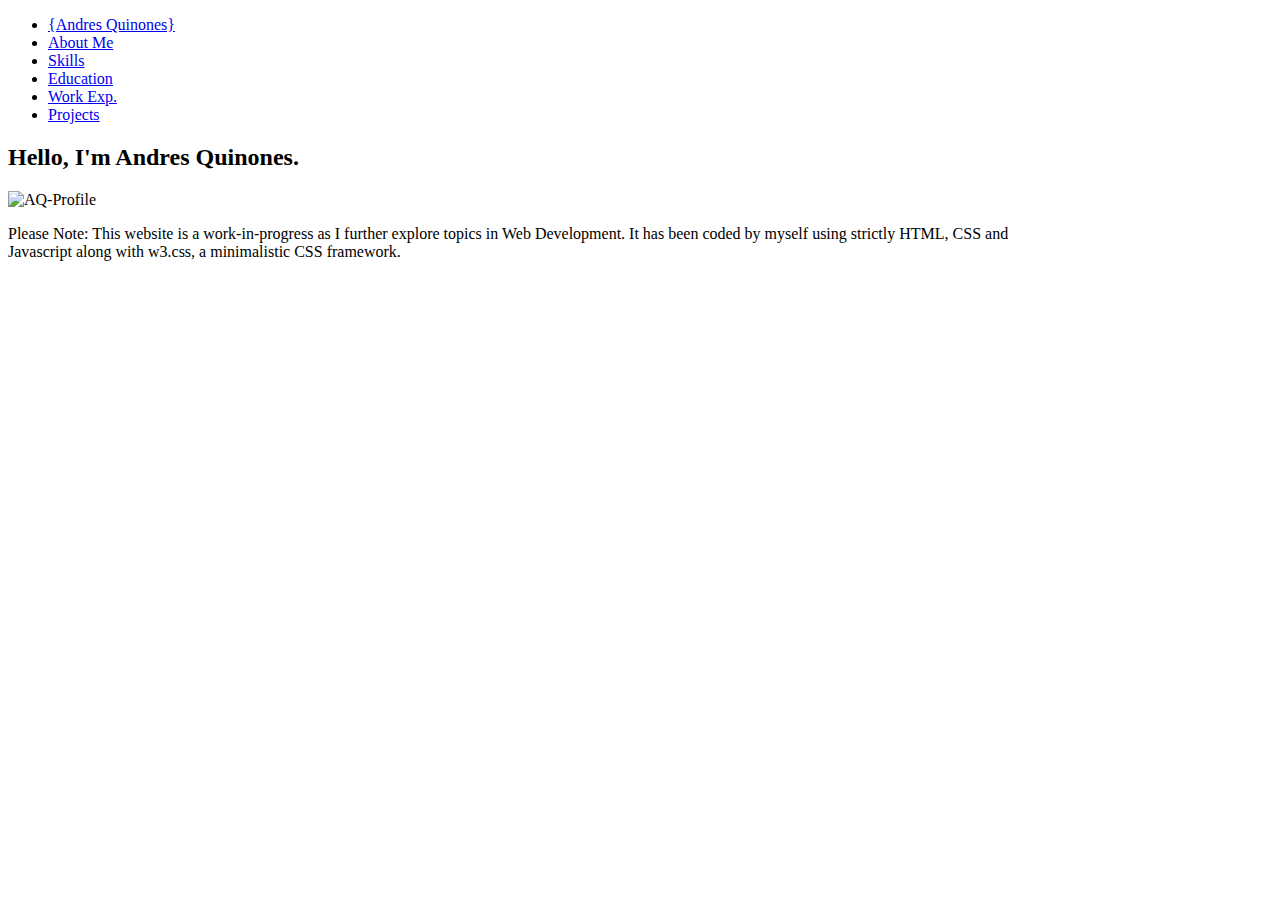
==== index.html @ 5a42b61e "Added note regarding development." ====
<!DOCTYPE html>
<html>

<link rel="stylesheet" href="http://www.w3schools.com/lib/w3.css">

<head>
	<title>Andres Quinones NYC</title>
</head>



<style>
	.tablink {
		background-color: white;
	}
</style>




<body>
<!-- Navbar -->
<ul class="w3-top w3-navbar w3-lightgray">
  <li><a href="javascript:void(0)" class="tablink w3-green w3-hover-green" onclick="openInfo(event, 'Home')">{Andres Quinones}</a></li>
  <li><a href="javascript:void(0)" class="tablink w3-hover-green" onclick="openInfo(event, 'About Me');">About Me</a></li>
  <li><a href="javascript:void(0)" class="tablink w3-hover-green" onclick="openInfo(event, 'Skills');">Skills</a></li>
  <li><a href="javascript:void(0)" class="tablink w3-hover-green" onclick="openInfo(event, 'Education');">Education</a></li>
  <li><a href="javascript:void(0)" class="tablink w3-hover-green" onclick="openInfo(event, 'Work Exp.');">Work Exp.</a></li>
  <li><a href="javascript:void(0)" class="tablink w3-hover-green" onclick="openInfo(event, 'Projects');">Projects</a></li>
</ul>

<!-- Content -->
<div class= "w3-layout-container w3-display-middle" style="width:80%">

<div id="Home" class="info">
  <h2> Hello, I'm Andres Quinones.</h2>
  <image src="http://gdurl.com/U7tZ" alt="AQ-Profile"
  style="width:50%;height:auto;">

  <p> Please Note: This website is a work-in-progress as I further explore topics in Web Development. It has been coded by myself using strictly HTML, CSS and Javascript along with w3.css, a minimalistic CSS framework. </p>



</div>

<div id="About Me" class="info" style="display:none">
  <h2>About Me</h2>
  <p>I will be graduating soon. I think technology is awesome and interesting.  I find using technology to solve problems to be incredibly satisfying. As a result of this, I consider myself to be a fast learner,  productive and a valuable contributor to projects I work on.
  <br><br>
	I subscribe to technology, politics (loosely), video games, movies and (attempt to) follow television on my free time.</p>
</div>

<div id="Skills" class="info" style="display:none">
  <ul class="w3-ul w3-layout-cell">
    <h2>Technical Skills</h2>
	<li>Proficient in C++</li>
	<li>Proficient in C</li>
	<li>Proficient in Lisp</li>
	<li>Fundamentals of HTML, CSS and Javascript</li>
	<li>Still improving in Python</li>
	<li>Still Improving in Ruby and Rails</li>
	<li>Still improving in Java</li>
	<li>Worked using GitHub</li>
	<li>Worked with Windows, macOS, and Linux (Ubuntu)</li>
  </ul>

  <ul class="w3-ul w3-layout-cell">
    <h2>Soft Skills</h2>
  	<li>Fast-Learner </li>
	<li>Passion for Problem Solving</li>
	<li>Finds thrill in Programming and Learning</li>
	<li>Comfortable with complex Math</li>
	<li>Eye for Design and Clean Code</li>
	<li>Excellent Communication Skills</li>
	<li>Friendly and Empathetic</li>
	<li>Enjoys helping others</li>
	<li>Great Team Coordination Skills</li>
  </ul>
</div>

<div id="Education" class="info" style="display:none " >
  <h2>Education</h2>
  
 <div class="w3-card w3-layout-cell" style="width:70%">
   <header class="w3-container w3-purple">
   	<h4>Hunter College</h4>
   </header>
   <div class="w3-container">
   <p>B.A. with Honors in Computer Science / Math Minor <br>
  	 3.7 GPA Overall. 3.7 Major GPA. <br>
	 Dean’s list recognition <br>
	 Entered September 2014 <br>
	 Graduating May 2017 <br>
	 <b> Some Important Classes</b> <br>
	•Data Structures, Algorithms, and OOP with C++. <br>
	•Database Management in SQL Plus. <br>
	•Computer Architecture I, II, III. <br>
	•Parallel Programming in C with Open MPI and Open MP. <br>
	 •Artificial Intelligence Programming in Lisp. <br>
 	•Assembly Programming foundation in MIPS. <br>
 	•Basic GPU computing with Open CL. <br>
	•First-Order Symbolic Logic and Proofs. <br> 
	•Graph Theory, Matrix Algebra, Statistics, Calculus I and Calculus II Fundamentals
   </p>
   </div>
 </div> 

   <div class="w3-card w3-layout-cell">
   <header class="w3-container w3-blue">
   <h4>New York Institute of Technology</h4>
   </header>
     <div class="w3-container" style="width:80%">
     <p>B.S. in Computer Science<br>
   	   Entered Fall 2013 <br>
   	   Transferred Out Summer 2014 <br>
   	   <b> What I learned: </b> <br>
        •Basics of Digital Audio <br>
        •Fundamentals of Object Oriented Programming with Basic Java.
     </p>
     </div>
   </div>
</div>

<div id="Work Exp." class="info" style="display:none">
  <h2>Work Experience</h2>
 <div class="w3-card w3-layout-cell" style="width:50%">
  <header class="w3-container w3-indigo">
  <h4>Temporary Customer Engineer (IT) at mindShift</h4>
  </header>
  <div class="w3-container">
  <p> <b>Date: </b> June 2016 to September 2016 <br>
  •Understand and Resolve computer hardware and software failures for clients <br>
  •Analyze and troubleshoot complex network infrastructure in education. <br>
  •Working knowledge in Active Directory
  </p>
  </div>
 </div>

 <div class="w3-card w3-layout-cell" style="width:auto">
  <header class="w3-container w3-red">
  <h4>Field Technician (IT) at Amvean</h4>
  </header>
  <div class="w3-container">
  <p> <b>Date: </b> August 2015 – November 2015 <br>
  •	Schedule and complete appointments with clients regarding Software and Hardware problems. <br>
  •	Troubleshoot networks for small businesses and residential customers. <br>
  •	Handle invoicing via Quickbooks. <br>
  </p>
  </div>
 </div>

 <h2>Volunteering</h2>
 <div class="w3-card w3-layout-cell" style="width:auto">
  <header class="w3-container w3-teal">
  <h4>Citizen Teacher at Citizen Schools</h4>
  </header>
  <div class="w3-container">
  <p> <b>Date: </b> January 2013 – May 2013 <br>
  • Teach programming fundamentals to 6th and 7th graders <br>
  • Video Game Design/Development in Scratch
  </p>
  </div>
 </div>  
</div>


<div id="Projects" class="info" style="display:none">
  <h2>Noteworthy Projects</h2>
  <div class="w3-accordion w3-light-grey">
  <button onclick="expandProjects('Proj1')" class="w3-btn-block w3-left-align w3-green">
    Mastermind (Board Game) player
  </button>
  <div id="Proj1" class="w3-accordion-content w3-container w3-hide">
    <p>•Worked in a small team (group of 4) to create a near optimal, time efficient (10 seconds per game), scalable mastermind player in Clozure Common LISP over the course of 2 months. <br>
	•Utilized a Development cycle similar to Agile Methodology where group self-assessed project needs and time while working on many small iterations towards the goal. <br>
	•Wrote unit tests against large code pool and ran them on Amazon Azure and Travis CI. <br>
	•Collaborated and managed multiple versions and iterations on GitHub. <br>
	•Improved performance over time by improving complexities of various functions </p>
  </div>
  <button onclick="expandProjects('Proj2')" class="w3-btn-block w3-left-align w3-green">
    RNA Reconstruction Problem
  </button>
  <div id="Proj2" class="w3-accordion-content w3-container w3-hide">
    <p>•Modeled a RNA sequence broken by enzymes as a graph using a custom Adjacency Matrix Class in C++ <br>
	•Found all possible reconstructions of these broken subsequences by finding all Euler Circuits.</p>
  </div>
    <button onclick="expandProjects('Proj3')" class="w3-btn-block w3-left-align w3-green">
    Simple OS Simulation
  </button>
  <div id="Proj3" class="w3-accordion-content w3-container w3-hide">
    <p>•Modeled core operating system including CPU with preemptive priority scheduling (without priority elevation), Worst-Fit Memory Allocation, CPU and Device Queues and simple PCBs. <br>
	•Kept code clean and organized across multiple files in C++. <br>
	•Created Easy command interface for manipulating system.</p>
  </div>
    <button onclick="expandProjects('Proj4')" class="w3-btn-block w3-left-align w3-green">
	Parallel Traffic Circle
  </button>
  <div id="Proj4" class="w3-accordion-content w3-container w3-hide">
    <p>•Modeled a traffic circle with 4 entrances utilizing a Monte Carlo Method. <br>
	•Modeled arrival time for cars as an Exponentially Distributed Random Variable <br>
	•Simulated exit destination for each car as a Uniform Random Variable</p>
  </div>
    <button onclick="expandProjects('Proj5')" class="w3-btn-block w3-left-align w3-green">
	Hospital Database
  </button>
  <div id="Proj5" class="w3-accordion-content w3-container w3-hide">
    <p>•Worked as a team to create ER Model and Diagram simulating a Hospital Structure <br>
	•Utilized relational algebra, calculus and normalization throughout the development process. <br>
	•Implemented physical model of database using Oracle SQL Plus with code to create, populate and drop tables in the schema</p>
  </div>

</div>

<script>
var last_expanded = ""
function expandProjects(id) {
    var x = document.getElementById(id);
    if (x.className.indexOf("w3-show") == -1) {
        x.className += " w3-show";
    } else { 
        x.className = x.className.replace(" w3-show", "");
    }
    var y = document.getElementById(last_expanded);
    if (last_expanded != "" && last_expanded != id){
    	if (y.className.indexOf("w3-hide") == -1) {
    		y.className += " w3-hide";
    	} else { 
    		y.className = y.className.replace(" w3-show", "");
    	}
    }
    last_expanded = id;
}
</script>


</div>

</div>

<script>


function openInfo(evt, infoName) {
    var i, x, tablinks;
    x = document.getElementsByClassName("info");
    for (i = 0; i < x.length; i++) {
        x[i].style.display = "none";
    }
    tablinks = document.getElementsByClassName("tablink");
    for (i = 0; i < x.length; i++) {
        tablinks[i].className = tablinks[i].className.replace(" w3-green", " w3-lightgray");
    }
    document.getElementById(infoName).style.display = "block";
    evt.currentTarget.className += " w3-green";
}
</script>

</body>
</html>
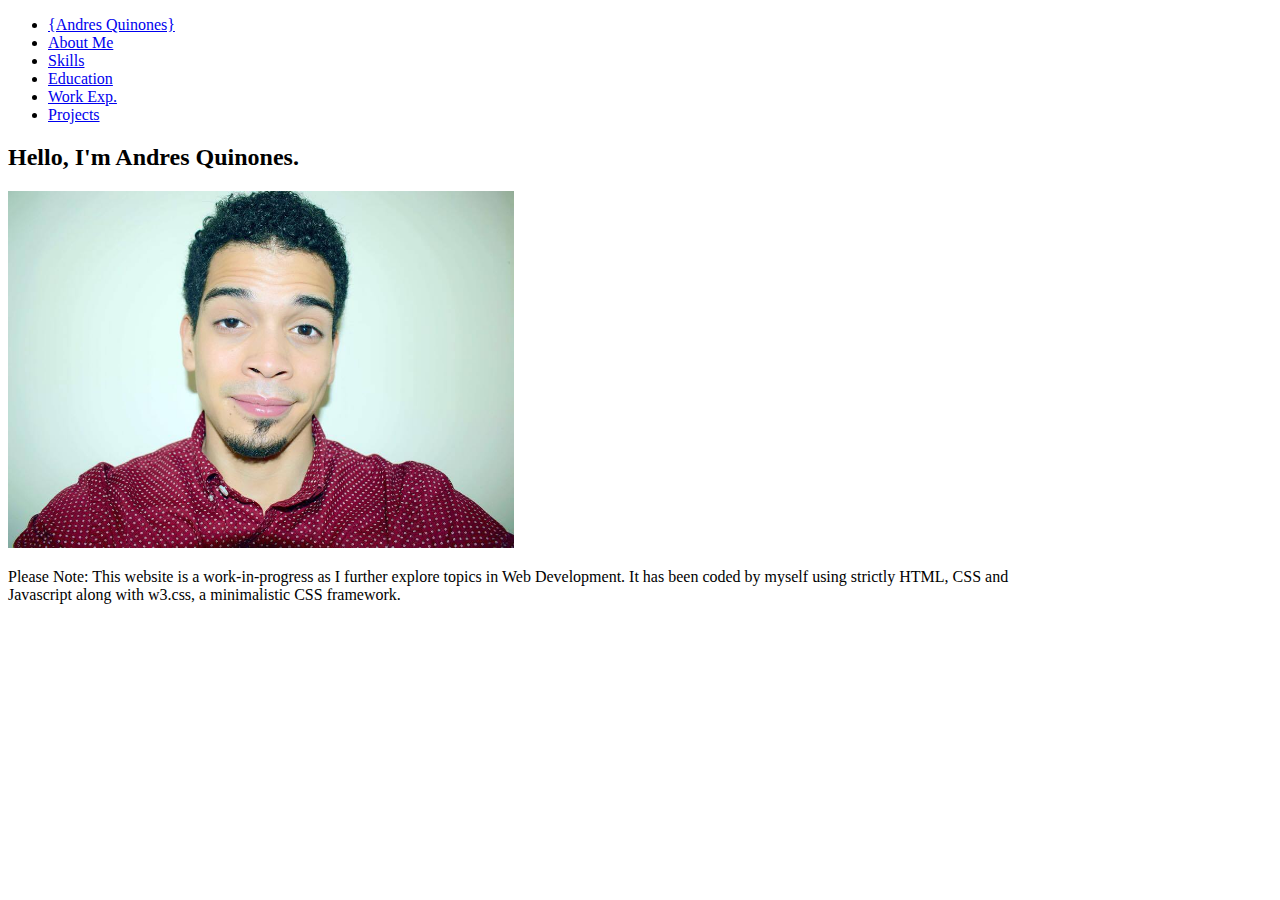
==== commit e3b1c7ea: "Added edited picture." ====
--- a/index.html
+++ b/index.html
@@ -34,7 +34,7 @@
 
 <div id="Home" class="info">
   <h2> Hello, I'm Andres Quinones.</h2>
-  <image src="http://gdurl.com/U7tZ" alt="AQ-Profile"
+  <image src="images/ProfilePic.jpg" alt="AQ-Profile"
   style="width:50%;height:auto;">
 
   <p> Please Note: This website is a work-in-progress as I further explore topics in Web Development. It has been coded by myself using strictly HTML, CSS and Javascript along with w3.css, a minimalistic CSS framework. </p>
@@ -45,9 +45,11 @@
 
 <div id="About Me" class="info" style="display:none">
   <h2>About Me</h2>
-  <p>I will be graduating soon. I think technology is awesome and interesting.  I find using technology to solve problems to be incredibly satisfying. As a result of this, I consider myself to be a fast learner,  productive and a valuable contributor to projects I work on.
+  <p>I will be graduating soon. I think technology is awesome and interesting.  I find using technology to solve problems to be incredibly satisfying. As a result of this, I consider myself to be a fast learner and productive. 
   <br><br>
-	I subscribe to technology, politics (loosely), video games, movies and (attempt to) follow television on my free time.</p>
+  I have a newfound interest in Artificial Intelligence, Data Science and Machine Learning. 
+  <br><br>
+  In the free time where I am not furthering my technical skills, subscribe to technology, politics (loosely), games, movies and (attempt to) follow television.
 </div>
 
 <div id="Skills" class="info" style="display:none">
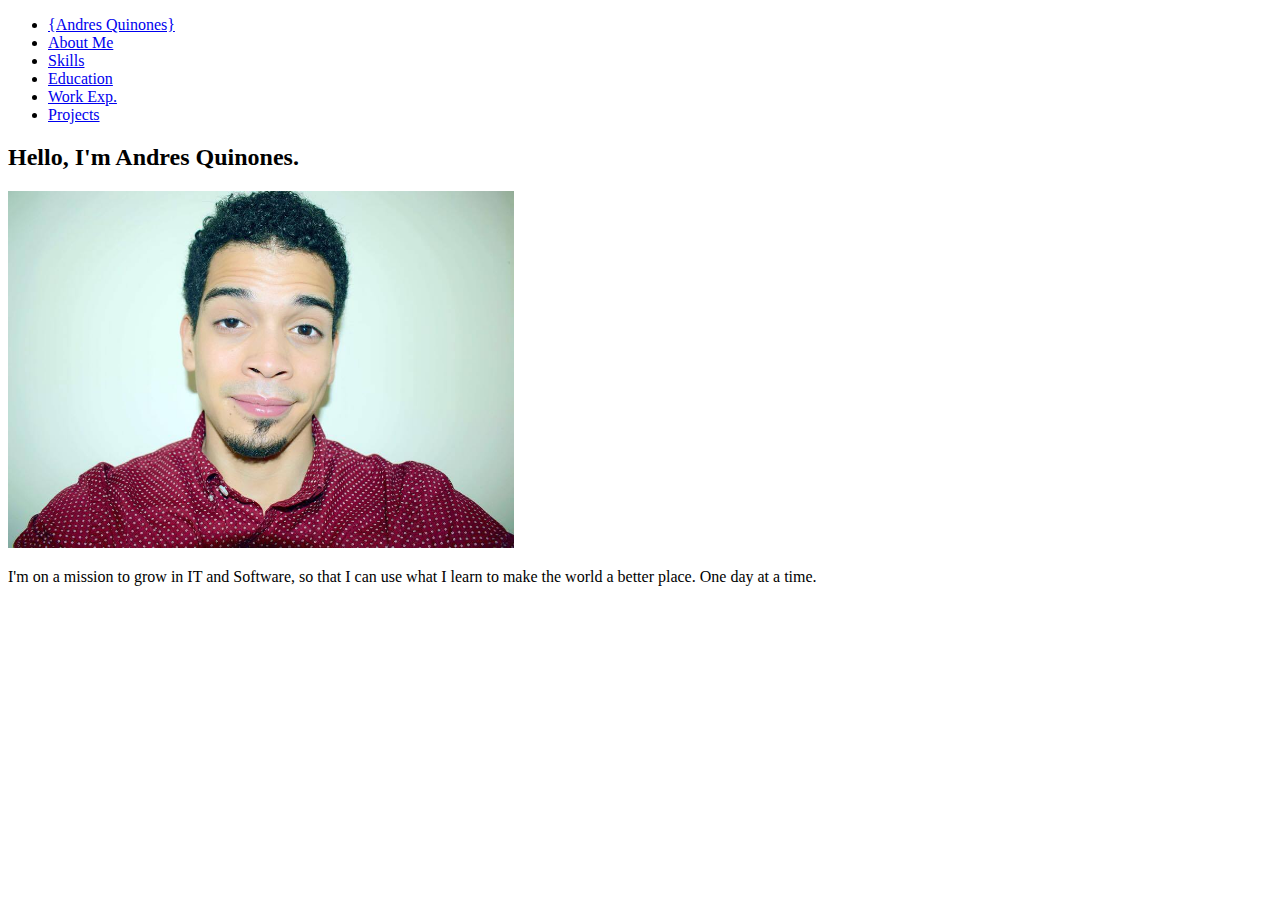
==== commit b1760928: "Updated content on site" ====
--- a/index.html
+++ b/index.html
@@ -37,7 +37,7 @@
   <image src="images/ProfilePic.jpg" alt="AQ-Profile"
   style="width:50%;height:auto;">
 
-  <p> Please Note: This website is a work-in-progress as I further explore topics in Web Development. It has been coded by myself using strictly HTML, CSS and Javascript along with w3.css, a minimalistic CSS framework. </p>
+  <p> I'm on a mission to grow in IT and Software, so that I can use what I learn to make the world a better place. One day at a time. </p>
 
 
 
@@ -45,11 +45,13 @@
 
 <div id="About Me" class="info" style="display:none">
   <h2>About Me</h2>
-  <p>I will be graduating soon. I think technology is awesome and interesting.  I find using technology to solve problems to be incredibly satisfying. As a result of this, I consider myself to be a fast learner and productive. 
+  <p>I graduated Magna Cum Laude with a BA in Computer Science and a minor in Math (see more in the education tab)!  I think technology is awesome and interesting and I find using technology to solve problems to be incredibly satisfying. I've always been fascinated in learning and I am always up for a challenge so that I can grow.
   <br><br>
-  I have a newfound interest in Artificial Intelligence, Data Science and Machine Learning. 
+  I have a newfound interest in Artificial Intelligence and Data Science.
   <br><br>
-  In the free time where I am not furthering my technical skills, subscribe to technology, politics (loosely), games, movies and (attempt to) follow television.
+  In my free time I like to hit the gym, watch a movie, play with my dog (he's a jack russel - fox terrior mix in case you were wondering :)) or play a videogame every now and then (I'm a fan of Nintendo and Sony).
+  <br><br>
+  I'm a down to earth and relatable guy. I have no problem discussing ideas, discussing different viewpoints, working from the bottom up, working from the top down, working as a team or working alone. 
 </div>
 
 <div id="Skills" class="info" style="display:none">
@@ -58,11 +60,12 @@
 	<li>Proficient in C++</li>
 	<li>Proficient in C</li>
 	<li>Proficient in Lisp</li>
+  <li>Experienced in Python</li>
+  <li>Experienced in Bash</li>
 	<li>Fundamentals of HTML, CSS and Javascript</li>
-	<li>Still improving in Python</li>
 	<li>Still Improving in Ruby and Rails</li>
 	<li>Still improving in Java</li>
-	<li>Worked using GitHub</li>
+	<li>Worked using GitHub and Atlassian tools</li>
 	<li>Worked with Windows, macOS, and Linux (Ubuntu)</li>
   </ul>
 
@@ -72,6 +75,7 @@
 	<li>Passion for Problem Solving</li>
 	<li>Finds thrill in Programming and Learning</li>
 	<li>Comfortable with complex Math</li>
+  <li>Comfortable with academic articles and documentation</li>
 	<li>Eye for Design and Clean Code</li>
 	<li>Excellent Communication Skills</li>
 	<li>Friendly and Empathetic</li>
@@ -83,22 +87,37 @@
 <div id="Education" class="info" style="display:none " >
   <h2>Education</h2>
   
+  <div class="w3-card w3-layout-cell">
+    <header class="w3-container w3-blue">
+      <h4>New York Institute of Technology</h4>
+    </header>
+    <div class="w3-container" style="width:80%">
+      <p>B.S. in Computer Science<br>
+       Entered Fall 2013 <br>
+       Transferred Out Summer 2014 <br>
+       <b> Some Classes </b> <br>
+        •Basics of Digital Audio <br>
+        •Fundamentals of Object Oriented Programming with Basic Java.
+     </p>
+     </div>
+   </div>
+
  <div class="w3-card w3-layout-cell" style="width:70%">
    <header class="w3-container w3-purple">
    	<h4>Hunter College</h4>
    </header>
    <div class="w3-container">
-   <p>B.A. with Honors in Computer Science / Math Minor <br>
+   <p>B.A. with Magna Cum Laude in Computer Science / Math Minor <br>
   	 3.7 GPA Overall. 3.7 Major GPA. <br>
-	 Dean’s list recognition <br>
 	 Entered September 2014 <br>
 	 Graduating May 2017 <br>
 	 <b> Some Important Classes</b> <br>
 	•Data Structures, Algorithms, and OOP with C++. <br>
 	•Database Management in SQL Plus. <br>
+  •Big Data using Hadoop, Pandas, and NoSQL in Python <br>
 	•Computer Architecture I, II, III. <br>
 	•Parallel Programming in C with Open MPI and Open MP. <br>
-	 •Artificial Intelligence Programming in Lisp. <br>
+	•Artificial Intelligence Programming in Lisp. <br>
  	•Assembly Programming foundation in MIPS. <br>
  	•Basic GPU computing with Open CL. <br>
 	•First-Order Symbolic Logic and Proofs. <br> 
@@ -107,30 +126,17 @@
    </div>
  </div> 
 
-   <div class="w3-card w3-layout-cell">
-   <header class="w3-container w3-blue">
-   <h4>New York Institute of Technology</h4>
-   </header>
-     <div class="w3-container" style="width:80%">
-     <p>B.S. in Computer Science<br>
-   	   Entered Fall 2013 <br>
-   	   Transferred Out Summer 2014 <br>
-   	   <b> What I learned: </b> <br>
-        •Basics of Digital Audio <br>
-        •Fundamentals of Object Oriented Programming with Basic Java.
-     </p>
-     </div>
-   </div>
 </div>
 
 <div id="Work Exp." class="info" style="display:none">
   <h2>Work Experience</h2>
- <div class="w3-card w3-layout-cell" style="width:50%">
+  <div class="w3-card w3-layout-cell" style="width:33%">
   <header class="w3-container w3-indigo">
   <h4>Temporary Customer Engineer (IT) at mindShift</h4>
   </header>
   <div class="w3-container">
-  <p> <b>Date: </b> June 2016 to September 2016 <br>
+  <p> <b>Date: </b> May 2018 to August 2018 <br>
+                    June 2016 to Sept 2016 <br> <br>
   •Understand and Resolve computer hardware and software failures for clients <br>
   •Analyze and troubleshoot complex network infrastructure in education. <br>
   •Working knowledge in Active Directory
@@ -138,15 +144,29 @@
   </div>
  </div>
 
- <div class="w3-card w3-layout-cell" style="width:auto">
+ <div class="w3-card w3-layout-cell" style="width:33%">
+  <header class="w3-container w3-orange">
+  <h4>Software Engineer at Spectracom</h4>
+  </header>
+  <div class="w3-container">
+  <p> <b>Date: </b> June 2017 to Nov 2017 <br> <br>
+  • Worked with Linux CLI, file permissions, CMake, time series databases, Qt, cakePHP, Bash and Python. <br>
+  • Utilized agile methodology following Test-Driven Design and using Atlassian tools (Jira, Wiki, Bitbucket) <br>
+  • Scripted the creation of software packages for Windows, DEB and RPM linux and automated using Jenkins <br>
+  • Tested viability of third party licensing solution <br>
+  </p>
+  </div>
+ </div>
+
+ <div class="w3-card w3-layout-cell" style="width:33">
   <header class="w3-container w3-red">
   <h4>Field Technician (IT) at Amvean</h4>
   </header>
   <div class="w3-container">
-  <p> <b>Date: </b> August 2015 – November 2015 <br>
-  •	Schedule and complete appointments with clients regarding Software and Hardware problems. <br>
-  •	Troubleshoot networks for small businesses and residential customers. <br>
-  •	Handle invoicing via Quickbooks. <br>
+  <p> <b>Date: </b> Aug 2015 to Nov 2015 <br> <br>
+  • Schedule and complete appointments with clients regarding Software and Hardware problems. <br>
+  • Troubleshoot networks for small businesses and residential customers. <br>
+  • Handle invoicing via Quickbooks. <br>
   </p>
   </div>
  </div>
@@ -157,7 +177,7 @@
   <h4>Citizen Teacher at Citizen Schools</h4>
   </header>
   <div class="w3-container">
-  <p> <b>Date: </b> January 2013 – May 2013 <br>
+  <p> <b>Date: </b> Jan 2013 to May 2013 <br>
   • Teach programming fundamentals to 6th and 7th graders <br>
   • Video Game Design/Development in Scratch
   </p>
@@ -178,6 +198,7 @@
 	•Wrote unit tests against large code pool and ran them on Amazon Azure and Travis CI. <br>
 	•Collaborated and managed multiple versions and iterations on GitHub. <br>
 	•Improved performance over time by improving complexities of various functions </p>
+  <a href=" https://github.com/capablemonkey/strangemind"> StrangeMind </a> <br>
   </div>
   <button onclick="expandProjects('Proj2')" class="w3-btn-block w3-left-align w3-green">
     RNA Reconstruction Problem
@@ -185,6 +206,7 @@
   <div id="Proj2" class="w3-accordion-content w3-container w3-hide">
     <p>•Modeled a RNA sequence broken by enzymes as a graph using a custom Adjacency Matrix Class in C++ <br>
 	•Found all possible reconstructions of these broken subsequences by finding all Euler Circuits.</p>
+        <a href=" https://github.com/AJ340/RNA-Refragmentation"> RNA-Refragmentation </a> <br>
   </div>
     <button onclick="expandProjects('Proj3')" class="w3-btn-block w3-left-align w3-green">
     Simple OS Simulation
@@ -193,6 +215,7 @@
     <p>•Modeled core operating system including CPU with preemptive priority scheduling (without priority elevation), Worst-Fit Memory Allocation, CPU and Device Queues and simple PCBs. <br>
 	•Kept code clean and organized across multiple files in C++. <br>
 	•Created Easy command interface for manipulating system.</p>
+      <a href=" https://github.com/AJ340/OS-Simulation/tree/master"> OS-Simulation </a> <br>
   </div>
     <button onclick="expandProjects('Proj4')" class="w3-btn-block w3-left-align w3-green">
 	Parallel Traffic Circle
@@ -201,6 +224,7 @@
     <p>•Modeled a traffic circle with 4 entrances utilizing a Monte Carlo Method. <br>
 	•Modeled arrival time for cars as an Exponentially Distributed Random Variable <br>
 	•Simulated exit destination for each car as a Uniform Random Variable</p>
+  <a href=" https://github.com/AJ340/Parallel-Programming-Coursework/tree/master/Traffic-Circle-Simulation"> Traffic-Circle-Simulation </a> <br>
   </div>
     <button onclick="expandProjects('Proj5')" class="w3-btn-block w3-left-align w3-green">
 	Hospital Database
@@ -209,6 +233,7 @@
     <p>•Worked as a team to create ER Model and Diagram simulating a Hospital Structure <br>
 	•Utilized relational algebra, calculus and normalization throughout the development process. <br>
 	•Implemented physical model of database using Oracle SQL Plus with code to create, populate and drop tables in the schema</p>
+    <a href=" https://github.com/AJ340/HHospital"> HHospital </a> <br>
   </div>
 
 </div>
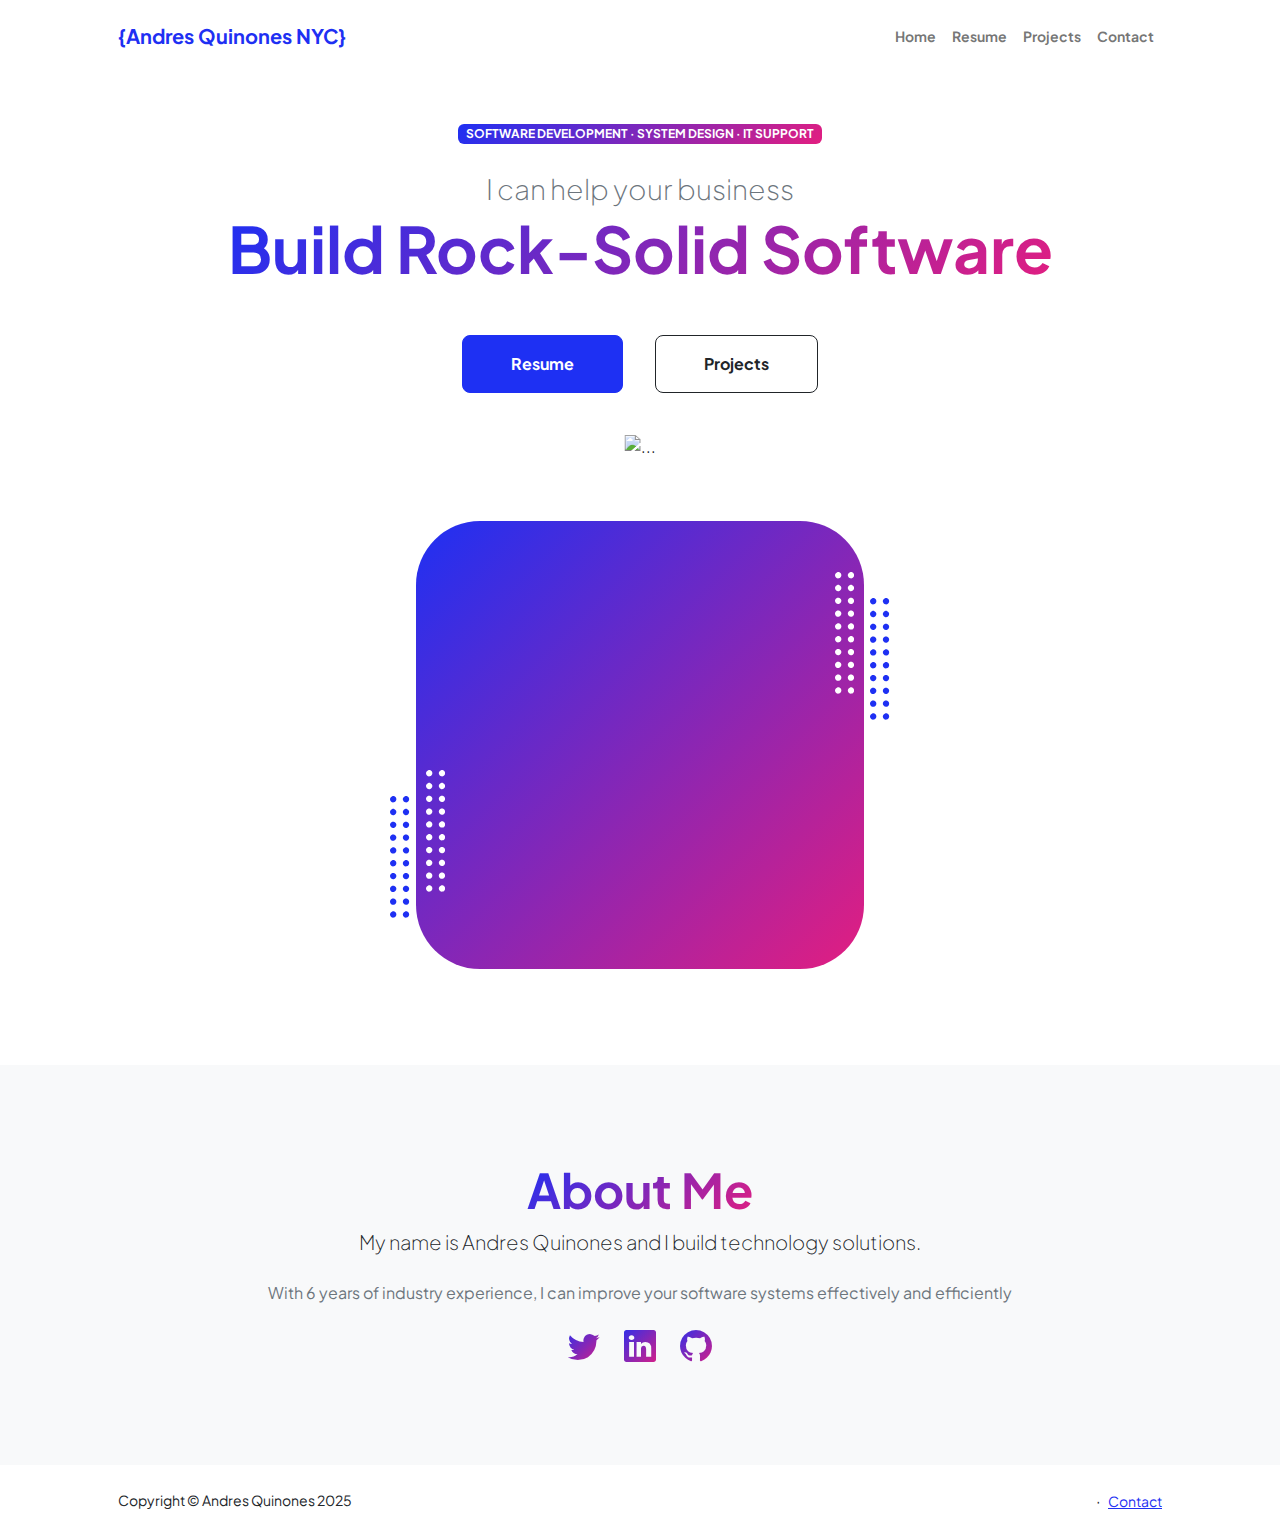
==== commit 7333f3a9: "Complete overhaul" ====
--- a/index.html
+++ b/index.html
@@ -1,286 +1,215 @@
 <!DOCTYPE html>
-<html>
-
-<link rel="stylesheet" href="http://www.w3schools.com/lib/w3.css">
-
-<head>
-	<title>Andres Quinones NYC</title>
-</head>
-
-
-
-<style>
-	.tablink {
-		background-color: white;
-	}
-</style>
-
-
-
-
-<body>
-<!-- Navbar -->
-<ul class="w3-top w3-navbar w3-lightgray">
-  <li><a href="javascript:void(0)" class="tablink w3-green w3-hover-green" onclick="openInfo(event, 'Home')">{Andres Quinones}</a></li>
-  <li><a href="javascript:void(0)" class="tablink w3-hover-green" onclick="openInfo(event, 'About Me');">About Me</a></li>
-  <li><a href="javascript:void(0)" class="tablink w3-hover-green" onclick="openInfo(event, 'Skills');">Skills</a></li>
-  <li><a href="javascript:void(0)" class="tablink w3-hover-green" onclick="openInfo(event, 'Education');">Education</a></li>
-  <li><a href="javascript:void(0)" class="tablink w3-hover-green" onclick="openInfo(event, 'Work Exp.');">Work Exp.</a></li>
-  <li><a href="javascript:void(0)" class="tablink w3-hover-green" onclick="openInfo(event, 'Projects');">Projects</a></li>
-</ul>
-
-<!-- Content -->
-<div class= "w3-layout-container w3-display-middle" style="width:80%">
-
-<div id="Home" class="info">
-  <h2> Hello, I'm Andres Quinones.</h2>
-  <image src="images/ProfilePic.jpg" alt="AQ-Profile"
-  style="width:50%;height:auto;">
-
-  <p> I'm on a mission to grow in IT and Software, so that I can use what I learn to make the world a better place. One day at a time. </p>
-
-
-
-</div>
-
-<div id="About Me" class="info" style="display:none">
-  <h2>About Me</h2>
-  <p>I graduated Magna Cum Laude with a BA in Computer Science and a minor in Math (see more in the education tab)!  I think technology is awesome and interesting and I find using technology to solve problems to be incredibly satisfying. I've always been fascinated in learning and I am always up for a challenge so that I can grow.
-  <br><br>
-  I have a newfound interest in Artificial Intelligence and Data Science.
-  <br><br>
-  In my free time I like to hit the gym, watch a movie, play with my dog (he's a jack russel - fox terrior mix in case you were wondering :)) or play a videogame every now and then (I'm a fan of Nintendo and Sony).
-  <br><br>
-  I'm a down to earth and relatable guy. I have no problem discussing ideas, discussing different viewpoints, working from the bottom up, working from the top down, working as a team or working alone. 
-</div>
-
-<div id="Skills" class="info" style="display:none">
-  <ul class="w3-ul w3-layout-cell">
-    <h2>Technical Skills</h2>
-	<li>Proficient in C++</li>
-	<li>Proficient in C</li>
-	<li>Proficient in Lisp</li>
-  <li>Experienced in Python</li>
-  <li>Experienced in Bash</li>
-	<li>Fundamentals of HTML, CSS and Javascript</li>
-	<li>Still Improving in Ruby and Rails</li>
-	<li>Still improving in Java</li>
-	<li>Worked using GitHub and Atlassian tools</li>
-	<li>Worked with Windows, macOS, and Linux (Ubuntu)</li>
-  </ul>
-
-  <ul class="w3-ul w3-layout-cell">
-    <h2>Soft Skills</h2>
-  	<li>Fast-Learner </li>
-	<li>Passion for Problem Solving</li>
-	<li>Finds thrill in Programming and Learning</li>
-	<li>Comfortable with complex Math</li>
-  <li>Comfortable with academic articles and documentation</li>
-	<li>Eye for Design and Clean Code</li>
-	<li>Excellent Communication Skills</li>
-	<li>Friendly and Empathetic</li>
-	<li>Enjoys helping others</li>
-	<li>Great Team Coordination Skills</li>
-  </ul>
-</div>
-
-<div id="Education" class="info" style="display:none " >
-  <h2>Education</h2>
-  
-  <div class="w3-card w3-layout-cell">
-    <header class="w3-container w3-blue">
-      <h4>New York Institute of Technology</h4>
-    </header>
-    <div class="w3-container" style="width:80%">
-      <p>B.S. in Computer Science<br>
-       Entered Fall 2013 <br>
-       Transferred Out Summer 2014 <br>
-       <b> Some Classes </b> <br>
-        •Basics of Digital Audio <br>
-        •Fundamentals of Object Oriented Programming with Basic Java.
-     </p>
-     </div>
-   </div>
-
- <div class="w3-card w3-layout-cell" style="width:70%">
-   <header class="w3-container w3-purple">
-   	<h4>Hunter College</h4>
-   </header>
-   <div class="w3-container">
-   <p>B.A. with Magna Cum Laude in Computer Science / Math Minor <br>
-  	 3.7 GPA Overall. 3.7 Major GPA. <br>
-	 Entered September 2014 <br>
-	 Graduating May 2017 <br>
-	 <b> Some Important Classes</b> <br>
-	•Data Structures, Algorithms, and OOP with C++. <br>
-	•Database Management in SQL Plus. <br>
-  •Big Data using Hadoop, Pandas, and NoSQL in Python <br>
-	•Computer Architecture I, II, III. <br>
-	•Parallel Programming in C with Open MPI and Open MP. <br>
-	•Artificial Intelligence Programming in Lisp. <br>
- 	•Assembly Programming foundation in MIPS. <br>
- 	•Basic GPU computing with Open CL. <br>
-	•First-Order Symbolic Logic and Proofs. <br> 
-	•Graph Theory, Matrix Algebra, Statistics, Calculus I and Calculus II Fundamentals
-   </p>
-   </div>
- </div> 
-
-</div>
-
-<div id="Work Exp." class="info" style="display:none">
-  <h2>Work Experience</h2>
-  <div class="w3-card w3-layout-cell" style="width:33%">
-  <header class="w3-container w3-indigo">
-  <h4>Temporary Customer Engineer (IT) at mindShift</h4>
-  </header>
-  <div class="w3-container">
-  <p> <b>Date: </b> May 2018 to August 2018 <br>
-                    June 2016 to Sept 2016 <br> <br>
-  •Understand and Resolve computer hardware and software failures for clients <br>
-  •Analyze and troubleshoot complex network infrastructure in education. <br>
-  •Working knowledge in Active Directory
-  </p>
-  </div>
- </div>
-
- <div class="w3-card w3-layout-cell" style="width:33%">
-  <header class="w3-container w3-orange">
-  <h4>Software Engineer at Spectracom</h4>
-  </header>
-  <div class="w3-container">
-  <p> <b>Date: </b> June 2017 to Nov 2017 <br> <br>
-  • Worked with Linux CLI, file permissions, CMake, time series databases, Qt, cakePHP, Bash and Python. <br>
-  • Utilized agile methodology following Test-Driven Design and using Atlassian tools (Jira, Wiki, Bitbucket) <br>
-  • Scripted the creation of software packages for Windows, DEB and RPM linux and automated using Jenkins <br>
-  • Tested viability of third party licensing solution <br>
-  </p>
-  </div>
- </div>
-
- <div class="w3-card w3-layout-cell" style="width:33">
-  <header class="w3-container w3-red">
-  <h4>Field Technician (IT) at Amvean</h4>
-  </header>
-  <div class="w3-container">
-  <p> <b>Date: </b> Aug 2015 to Nov 2015 <br> <br>
-  • Schedule and complete appointments with clients regarding Software and Hardware problems. <br>
-  • Troubleshoot networks for small businesses and residential customers. <br>
-  • Handle invoicing via Quickbooks. <br>
-  </p>
-  </div>
- </div>
-
- <h2>Volunteering</h2>
- <div class="w3-card w3-layout-cell" style="width:auto">
-  <header class="w3-container w3-teal">
-  <h4>Citizen Teacher at Citizen Schools</h4>
-  </header>
-  <div class="w3-container">
-  <p> <b>Date: </b> Jan 2013 to May 2013 <br>
-  • Teach programming fundamentals to 6th and 7th graders <br>
-  • Video Game Design/Development in Scratch
-  </p>
-  </div>
- </div>  
-</div>
-
-
-<div id="Projects" class="info" style="display:none">
-  <h2>Noteworthy Projects</h2>
-  <div class="w3-accordion w3-light-grey">
-  <button onclick="expandProjects('Proj1')" class="w3-btn-block w3-left-align w3-green">
-    Mastermind (Board Game) player
-  </button>
-  <div id="Proj1" class="w3-accordion-content w3-container w3-hide">
-    <p>•Worked in a small team (group of 4) to create a near optimal, time efficient (10 seconds per game), scalable mastermind player in Clozure Common LISP over the course of 2 months. <br>
-	•Utilized a Development cycle similar to Agile Methodology where group self-assessed project needs and time while working on many small iterations towards the goal. <br>
-	•Wrote unit tests against large code pool and ran them on Amazon Azure and Travis CI. <br>
-	•Collaborated and managed multiple versions and iterations on GitHub. <br>
-	•Improved performance over time by improving complexities of various functions </p>
-  <a href=" https://github.com/capablemonkey/strangemind"> StrangeMind </a> <br>
-  </div>
-  <button onclick="expandProjects('Proj2')" class="w3-btn-block w3-left-align w3-green">
-    RNA Reconstruction Problem
-  </button>
-  <div id="Proj2" class="w3-accordion-content w3-container w3-hide">
-    <p>•Modeled a RNA sequence broken by enzymes as a graph using a custom Adjacency Matrix Class in C++ <br>
-	•Found all possible reconstructions of these broken subsequences by finding all Euler Circuits.</p>
-        <a href=" https://github.com/AJ340/RNA-Refragmentation"> RNA-Refragmentation </a> <br>
-  </div>
-    <button onclick="expandProjects('Proj3')" class="w3-btn-block w3-left-align w3-green">
-    Simple OS Simulation
-  </button>
-  <div id="Proj3" class="w3-accordion-content w3-container w3-hide">
-    <p>•Modeled core operating system including CPU with preemptive priority scheduling (without priority elevation), Worst-Fit Memory Allocation, CPU and Device Queues and simple PCBs. <br>
-	•Kept code clean and organized across multiple files in C++. <br>
-	•Created Easy command interface for manipulating system.</p>
-      <a href=" https://github.com/AJ340/OS-Simulation/tree/master"> OS-Simulation </a> <br>
-  </div>
-    <button onclick="expandProjects('Proj4')" class="w3-btn-block w3-left-align w3-green">
-	Parallel Traffic Circle
-  </button>
-  <div id="Proj4" class="w3-accordion-content w3-container w3-hide">
-    <p>•Modeled a traffic circle with 4 entrances utilizing a Monte Carlo Method. <br>
-	•Modeled arrival time for cars as an Exponentially Distributed Random Variable <br>
-	•Simulated exit destination for each car as a Uniform Random Variable</p>
-  <a href=" https://github.com/AJ340/Parallel-Programming-Coursework/tree/master/Traffic-Circle-Simulation"> Traffic-Circle-Simulation </a> <br>
-  </div>
-    <button onclick="expandProjects('Proj5')" class="w3-btn-block w3-left-align w3-green">
-	Hospital Database
-  </button>
-  <div id="Proj5" class="w3-accordion-content w3-container w3-hide">
-    <p>•Worked as a team to create ER Model and Diagram simulating a Hospital Structure <br>
-	•Utilized relational algebra, calculus and normalization throughout the development process. <br>
-	•Implemented physical model of database using Oracle SQL Plus with code to create, populate and drop tables in the schema</p>
-    <a href=" https://github.com/AJ340/HHospital"> HHospital </a> <br>
-  </div>
-
-</div>
-
-<script>
-var last_expanded = ""
-function expandProjects(id) {
-    var x = document.getElementById(id);
-    if (x.className.indexOf("w3-show") == -1) {
-        x.className += " w3-show";
-    } else { 
-        x.className = x.className.replace(" w3-show", "");
-    }
-    var y = document.getElementById(last_expanded);
-    if (last_expanded != "" && last_expanded != id){
-    	if (y.className.indexOf("w3-hide") == -1) {
-    		y.className += " w3-hide";
-    	} else { 
-    		y.className = y.className.replace(" w3-show", "");
-    	}
-    }
-    last_expanded = id;
-}
-</script>
-
-
-</div>
-
-</div>
-
-<script>
-
-
-function openInfo(evt, infoName) {
-    var i, x, tablinks;
-    x = document.getElementsByClassName("info");
-    for (i = 0; i < x.length; i++) {
-        x[i].style.display = "none";
-    }
-    tablinks = document.getElementsByClassName("tablink");
-    for (i = 0; i < x.length; i++) {
-        tablinks[i].className = tablinks[i].className.replace(" w3-green", " w3-lightgray");
-    }
-    document.getElementById(infoName).style.display = "block";
-    evt.currentTarget.className += " w3-green";
-}
-</script>
-
-</body>
-</html>+<html lang="en">
+    <head>
+        <meta charset="utf-8" />
+        <meta name="viewport" content="width=device-width, initial-scale=1, shrink-to-fit=no" />
+        <meta name="description" content="" />
+        <meta name="author" content="" />
+        <title>Personal - Start Bootstrap Theme</title>
+        <!-- Favicon-->
+        <link rel="icon" type="image/x-icon" href="assets/favicon.ico" />
+        <!-- Custom Google font-->
+        <link rel="preconnect" href="https://fonts.googleapis.com" />
+        <link rel="preconnect" href="https://fonts.gstatic.com" crossorigin />
+        <link href="https://fonts.googleapis.com/css2?family=Plus+Jakarta+Sans:wght@100;200;300;400;500;600;700;800;900&amp;display=swap" rel="stylesheet" />
+        <!-- Bootstrap icons-->
+        <link href="https://cdn.jsdelivr.net/npm/bootstrap-icons@1.8.1/font/bootstrap-icons.css" rel="stylesheet" />
+        <!-- Core theme CSS (includes Bootstrap)-->
+        <link href="css/styles.css" rel="stylesheet" />
+    </head>
+    <body class="d-flex flex-column h-100">
+        <main class="flex-shrink-0">
+            <!-- Navigation-->
+            <nav class="navbar navbar-expand-lg navbar-light bg-white py-3">
+                <div class="container px-5">
+                    <a class="navbar-brand" href="index.html"><span class="fw-bolder text-primary">{Andres Quinones NYC}</span></a>
+                    <button class="navbar-toggler" type="button" data-bs-toggle="collapse" data-bs-target="#navbarSupportedContent" aria-controls="navbarSupportedContent" aria-expanded="false" aria-label="Toggle navigation"><span class="navbar-toggler-icon"></span></button>
+                    <div class="collapse navbar-collapse" id="navbarSupportedContent">
+                        <ul class="navbar-nav ms-auto mb-2 mb-lg-0 small fw-bolder">
+                            <li class="nav-item"><a class="nav-link" href="index.html">Home</a></li>
+                            <li class="nav-item"><a class="nav-link" href="resume.html">Resume</a></li>
+                            <li class="nav-item"><a class="nav-link" href="projects.html">Projects</a></li>
+                            <li class="nav-item"><a class="nav-link" href="contact.html">Contact</a></li>
+                        </ul>
+                    </div>
+                </div>
+            </nav>
+            <!-- Header-->
+            <header class="py-5">
+                <div class="container px-5 pb-5">
+                    <div class="row gx-5 align-items-center">
+                        <div class="col-xxl-5">
+                            <!-- Header text content-->
+                            <div class="text-center text-xxl-start">
+                                <div class="badge bg-gradient-primary-to-secondary text-white mb-4"><div class="text-uppercase">Software Development &middot; System Design &middot; IT Support</div></div>
+                                <div class="fs-3 fw-light text-muted">I can help your business</div>
+                                <h1 class="display-3 fw-bolder mb-5"><span class="text-gradient d-inline">Build Rock-Solid Software</span></h1>
+                                <div class="d-grid gap-3 d-sm-flex justify-content-sm-center justify-content-xxl-start mb-3">
+                                    <a class="btn btn-primary btn-lg px-5 py-3 me-sm-3 fs-6 fw-bolder" href="resume.html">Resume</a>
+                                    <a class="btn btn-outline-dark btn-lg px-5 py-3 fs-6 fw-bolder" href="projects.html">Projects</a>
+                                </div>
+                            </div>
+                        </div>
+                        <div class="col-xxl-7">
+                            <!-- Header profile picture-->
+                            <div class="d-flex justify-content-center mt-5 mt-xxl-0">
+                                <div class="profile bg-gradient-primary-to-secondary">
+                                    <!-- TIP: For best results, use a photo with a transparent background like the demo example below-->
+                                    <!-- Watch a tutorial on how to do this on YouTube (link)-->
+                                    <img class="profile-img" src="assets/profile.png" alt="..." />
+                                    <div class="dots-1">
+                                        <!-- SVG Dots-->
+                                        <svg version="1.1" xmlns="http://www.w3.org/2000/svg" xmlns:xlink="http://www.w3.org/1999/xlink" x="0px" y="0px" viewBox="0 0 191.6 1215.4" style="enable-background: new 0 0 191.6 1215.4" xml:space="preserve">
+                                            <g transform="translate(0.000000,1280.000000) scale(0.100000,-0.100000)">
+                                                <path d="M227.7,12788.6c-105-35-200-141-222-248c-43-206,163-412,369-369c155,32,275,190,260,339c-11,105-90,213-190,262        C383.7,12801.6,289.7,12808.6,227.7,12788.6z"></path>
+                                                <path d="M1507.7,12788.6c-151-50-253-216-222-362c25-119,136-230,254-255c194-41,395,142,375,339c-11,105-90,213-190,262        C1663.7,12801.6,1569.7,12808.6,1507.7,12788.6z"></path>
+                                                <path d="M227.7,11508.6c-105-35-200-141-222-248c-43-206,163-412,369-369c155,32,275,190,260,339c-11,105-90,213-190,262        C383.7,11521.6,289.7,11528.6,227.7,11508.6z"></path>
+                                                <path d="M1507.7,11508.6c-151-50-253-216-222-362c25-119,136-230,254-255c194-41,395,142,375,339c-11,105-90,213-190,262        C1663.7,11521.6,1569.7,11528.6,1507.7,11508.6z"></path>
+                                                <path d="M227.7,10228.6c-105-35-200-141-222-248c-43-206,163-412,369-369c155,32,275,190,260,339c-11,105-90,213-190,262        C383.7,10241.6,289.7,10248.6,227.7,10228.6z"></path>
+                                                <path d="M1507.7,10228.6c-105-35-200-141-222-248c-43-206,163-412,369-369c155,32,275,190,260,339c-11,105-90,213-190,262        C1663.7,10241.6,1569.7,10248.6,1507.7,10228.6z"></path>
+                                                <path d="M227.7,8948.6c-105-35-200-141-222-248c-43-206,163-412,369-369c155,32,275,190,260,339c-11,105-90,213-190,262        C383.7,8961.6,289.7,8968.6,227.7,8948.6z"></path>
+                                                <path d="M1507.7,8948.6c-105-35-200-141-222-248c-43-206,163-412,369-369c155,32,275,190,260,339c-11,105-90,213-190,262        C1663.7,8961.6,1569.7,8968.6,1507.7,8948.6z"></path>
+                                                <path d="M227.7,7668.6c-105-35-200-141-222-248c-43-206,163-412,369-369c155,32,275,190,260,339c-11,105-90,213-190,262        C383.7,7681.6,289.7,7688.6,227.7,7668.6z"></path>
+                                                <path d="M1507.7,7668.6c-105-35-200-141-222-248c-43-206,163-412,369-369c155,32,275,190,260,339c-11,105-90,213-190,262        C1663.7,7681.6,1569.7,7688.6,1507.7,7668.6z"></path>
+                                                <path d="M227.7,6388.6c-105-35-200-141-222-248c-43-206,163-412,369-369c155,32,275,190,260,339c-11,105-90,213-190,262        C383.7,6401.6,289.7,6408.6,227.7,6388.6z"></path>
+                                                <path d="M1507.7,6388.6c-105-35-200-141-222-248c-43-206,163-412,369-369c155,32,275,190,260,339c-11,105-90,213-190,262        C1663.7,6401.6,1569.7,6408.6,1507.7,6388.6z"></path>
+                                                <path d="M227.7,5108.6c-105-35-200-141-222-248c-43-206,163-412,369-369c155,32,275,190,260,339c-11,105-90,213-190,262        C383.7,5121.6,289.7,5128.6,227.7,5108.6z"></path>
+                                                <path d="M1507.7,5108.6c-105-35-200-141-222-248c-43-206,163-412,369-369c155,32,275,190,260,339c-11,105-90,213-190,262        C1663.7,5121.6,1569.7,5128.6,1507.7,5108.6z"></path>
+                                                <path d="M227.7,3828.6c-105-35-200-141-222-248c-43-206,163-412,369-369c155,32,275,190,260,339c-11,105-90,213-190,262        C383.7,3841.6,289.7,3848.6,227.7,3828.6z"></path>
+                                                <path d="M1507.7,3828.6c-105-35-200-141-222-248c-43-206,163-412,369-369c155,32,275,190,260,339c-11,105-90,213-190,262        C1663.7,3841.6,1569.7,3848.6,1507.7,3828.6z"></path>
+                                                <path d="M227.7,2548.6c-105-35-200-141-222-248c-43-206,163-412,369-369c155,32,275,190,260,339c-11,105-90,213-190,262        C383.7,2561.6,289.7,2568.6,227.7,2548.6z"></path>
+                                                <path d="M1507.7,2548.6c-105-35-200-141-222-248c-43-206,163-412,369-369c155,32,275,190,260,339c-11,105-90,213-190,262        C1663.7,2561.6,1569.7,2568.6,1507.7,2548.6z"></path>
+                                                <path d="M227.7,1268.6c-105-35-200-141-222-248c-43-206,163-412,369-369c155,32,275,190,260,339c-11,105-90,213-190,262        C383.7,1281.6,289.7,1288.6,227.7,1268.6z"></path>
+                                                <path d="M1507.7,1268.6c-105-35-200-141-222-248c-43-206,163-412,369-369c155,32,275,190,260,339c-11,105-90,213-190,262        C1663.7,1281.6,1569.7,1288.6,1507.7,1268.6z"></path>
+                                            </g>
+                                        </svg>
+                                        <!-- END of SVG dots-->
+                                    </div>
+                                    <div class="dots-2">
+                                        <!-- SVG Dots-->
+                                        <svg version="1.1" xmlns="http://www.w3.org/2000/svg" xmlns:xlink="http://www.w3.org/1999/xlink" x="0px" y="0px" viewBox="0 0 191.6 1215.4" style="enable-background: new 0 0 191.6 1215.4" xml:space="preserve">
+                                            <g transform="translate(0.000000,1280.000000) scale(0.100000,-0.100000)">
+                                                <path d="M227.7,12788.6c-105-35-200-141-222-248c-43-206,163-412,369-369c155,32,275,190,260,339c-11,105-90,213-190,262        C383.7,12801.6,289.7,12808.6,227.7,12788.6z"></path>
+                                                <path d="M1507.7,12788.6c-151-50-253-216-222-362c25-119,136-230,254-255c194-41,395,142,375,339c-11,105-90,213-190,262        C1663.7,12801.6,1569.7,12808.6,1507.7,12788.6z"></path>
+                                                <path d="M227.7,11508.6c-105-35-200-141-222-248c-43-206,163-412,369-369c155,32,275,190,260,339c-11,105-90,213-190,262        C383.7,11521.6,289.7,11528.6,227.7,11508.6z"></path>
+                                                <path d="M1507.7,11508.6c-151-50-253-216-222-362c25-119,136-230,254-255c194-41,395,142,375,339c-11,105-90,213-190,262        C1663.7,11521.6,1569.7,11528.6,1507.7,11508.6z"></path>
+                                                <path d="M227.7,10228.6c-105-35-200-141-222-248c-43-206,163-412,369-369c155,32,275,190,260,339c-11,105-90,213-190,262        C383.7,10241.6,289.7,10248.6,227.7,10228.6z"></path>
+                                                <path d="M1507.7,10228.6c-105-35-200-141-222-248c-43-206,163-412,369-369c155,32,275,190,260,339c-11,105-90,213-190,262        C1663.7,10241.6,1569.7,10248.6,1507.7,10228.6z"></path>
+                                                <path d="M227.7,8948.6c-105-35-200-141-222-248c-43-206,163-412,369-369c155,32,275,190,260,339c-11,105-90,213-190,262        C383.7,8961.6,289.7,8968.6,227.7,8948.6z"></path>
+                                                <path d="M1507.7,8948.6c-105-35-200-141-222-248c-43-206,163-412,369-369c155,32,275,190,260,339c-11,105-90,213-190,262        C1663.7,8961.6,1569.7,8968.6,1507.7,8948.6z"></path>
+                                                <path d="M227.7,7668.6c-105-35-200-141-222-248c-43-206,163-412,369-369c155,32,275,190,260,339c-11,105-90,213-190,262        C383.7,7681.6,289.7,7688.6,227.7,7668.6z"></path>
+                                                <path d="M1507.7,7668.6c-105-35-200-141-222-248c-43-206,163-412,369-369c155,32,275,190,260,339c-11,105-90,213-190,262        C1663.7,7681.6,1569.7,7688.6,1507.7,7668.6z"></path>
+                                                <path d="M227.7,6388.6c-105-35-200-141-222-248c-43-206,163-412,369-369c155,32,275,190,260,339c-11,105-90,213-190,262        C383.7,6401.6,289.7,6408.6,227.7,6388.6z"></path>
+                                                <path d="M1507.7,6388.6c-105-35-200-141-222-248c-43-206,163-412,369-369c155,32,275,190,260,339c-11,105-90,213-190,262        C1663.7,6401.6,1569.7,6408.6,1507.7,6388.6z"></path>
+                                                <path d="M227.7,5108.6c-105-35-200-141-222-248c-43-206,163-412,369-369c155,32,275,190,260,339c-11,105-90,213-190,262        C383.7,5121.6,289.7,5128.6,227.7,5108.6z"></path>
+                                                <path d="M1507.7,5108.6c-105-35-200-141-222-248c-43-206,163-412,369-369c155,32,275,190,260,339c-11,105-90,213-190,262        C1663.7,5121.6,1569.7,5128.6,1507.7,5108.6z"></path>
+                                                <path d="M227.7,3828.6c-105-35-200-141-222-248c-43-206,163-412,369-369c155,32,275,190,260,339c-11,105-90,213-190,262        C383.7,3841.6,289.7,3848.6,227.7,3828.6z"></path>
+                                                <path d="M1507.7,3828.6c-105-35-200-141-222-248c-43-206,163-412,369-369c155,32,275,190,260,339c-11,105-90,213-190,262        C1663.7,3841.6,1569.7,3848.6,1507.7,3828.6z"></path>
+                                                <path d="M227.7,2548.6c-105-35-200-141-222-248c-43-206,163-412,369-369c155,32,275,190,260,339c-11,105-90,213-190,262        C383.7,2561.6,289.7,2568.6,227.7,2548.6z"></path>
+                                                <path d="M1507.7,2548.6c-105-35-200-141-222-248c-43-206,163-412,369-369c155,32,275,190,260,339c-11,105-90,213-190,262        C1663.7,2561.6,1569.7,2568.6,1507.7,2548.6z"></path>
+                                                <path d="M227.7,1268.6c-105-35-200-141-222-248c-43-206,163-412,369-369c155,32,275,190,260,339c-11,105-90,213-190,262        C383.7,1281.6,289.7,1288.6,227.7,1268.6z"></path>
+                                                <path d="M1507.7,1268.6c-105-35-200-141-222-248c-43-206,163-412,369-369c155,32,275,190,260,339c-11,105-90,213-190,262        C1663.7,1281.6,1569.7,1288.6,1507.7,1268.6z"></path>
+                                            </g>
+                                        </svg>
+                                        <!-- END of SVG dots-->
+                                    </div>
+                                    <div class="dots-3">
+                                        <!-- SVG Dots-->
+                                        <svg version="1.1" xmlns="http://www.w3.org/2000/svg" xmlns:xlink="http://www.w3.org/1999/xlink" x="0px" y="0px" viewBox="0 0 191.6 1215.4" style="enable-background: new 0 0 191.6 1215.4" xml:space="preserve">
+                                            <g transform="translate(0.000000,1280.000000) scale(0.100000,-0.100000)">
+                                                <path d="M227.7,12788.6c-105-35-200-141-222-248c-43-206,163-412,369-369c155,32,275,190,260,339c-11,105-90,213-190,262        C383.7,12801.6,289.7,12808.6,227.7,12788.6z"></path>
+                                                <path d="M1507.7,12788.6c-151-50-253-216-222-362c25-119,136-230,254-255c194-41,395,142,375,339c-11,105-90,213-190,262        C1663.7,12801.6,1569.7,12808.6,1507.7,12788.6z"></path>
+                                                <path d="M227.7,11508.6c-105-35-200-141-222-248c-43-206,163-412,369-369c155,32,275,190,260,339c-11,105-90,213-190,262        C383.7,11521.6,289.7,11528.6,227.7,11508.6z"></path>
+                                                <path d="M1507.7,11508.6c-151-50-253-216-222-362c25-119,136-230,254-255c194-41,395,142,375,339c-11,105-90,213-190,262        C1663.7,11521.6,1569.7,11528.6,1507.7,11508.6z"></path>
+                                                <path d="M227.7,10228.6c-105-35-200-141-222-248c-43-206,163-412,369-369c155,32,275,190,260,339c-11,105-90,213-190,262        C383.7,10241.6,289.7,10248.6,227.7,10228.6z"></path>
+                                                <path d="M1507.7,10228.6c-105-35-200-141-222-248c-43-206,163-412,369-369c155,32,275,190,260,339c-11,105-90,213-190,262        C1663.7,10241.6,1569.7,10248.6,1507.7,10228.6z"></path>
+                                                <path d="M227.7,8948.6c-105-35-200-141-222-248c-43-206,163-412,369-369c155,32,275,190,260,339c-11,105-90,213-190,262        C383.7,8961.6,289.7,8968.6,227.7,8948.6z"></path>
+                                                <path d="M1507.7,8948.6c-105-35-200-141-222-248c-43-206,163-412,369-369c155,32,275,190,260,339c-11,105-90,213-190,262        C1663.7,8961.6,1569.7,8968.6,1507.7,8948.6z"></path>
+                                                <path d="M227.7,7668.6c-105-35-200-141-222-248c-43-206,163-412,369-369c155,32,275,190,260,339c-11,105-90,213-190,262        C383.7,7681.6,289.7,7688.6,227.7,7668.6z"></path>
+                                                <path d="M1507.7,7668.6c-105-35-200-141-222-248c-43-206,163-412,369-369c155,32,275,190,260,339c-11,105-90,213-190,262        C1663.7,7681.6,1569.7,7688.6,1507.7,7668.6z"></path>
+                                                <path d="M227.7,6388.6c-105-35-200-141-222-248c-43-206,163-412,369-369c155,32,275,190,260,339c-11,105-90,213-190,262        C383.7,6401.6,289.7,6408.6,227.7,6388.6z"></path>
+                                                <path d="M1507.7,6388.6c-105-35-200-141-222-248c-43-206,163-412,369-369c155,32,275,190,260,339c-11,105-90,213-190,262        C1663.7,6401.6,1569.7,6408.6,1507.7,6388.6z"></path>
+                                                <path d="M227.7,5108.6c-105-35-200-141-222-248c-43-206,163-412,369-369c155,32,275,190,260,339c-11,105-90,213-190,262        C383.7,5121.6,289.7,5128.6,227.7,5108.6z"></path>
+                                                <path d="M1507.7,5108.6c-105-35-200-141-222-248c-43-206,163-412,369-369c155,32,275,190,260,339c-11,105-90,213-190,262        C1663.7,5121.6,1569.7,5128.6,1507.7,5108.6z"></path>
+                                                <path d="M227.7,3828.6c-105-35-200-141-222-248c-43-206,163-412,369-369c155,32,275,190,260,339c-11,105-90,213-190,262        C383.7,3841.6,289.7,3848.6,227.7,3828.6z"></path>
+                                                <path d="M1507.7,3828.6c-105-35-200-141-222-248c-43-206,163-412,369-369c155,32,275,190,260,339c-11,105-90,213-190,262        C1663.7,3841.6,1569.7,3848.6,1507.7,3828.6z"></path>
+                                                <path d="M227.7,2548.6c-105-35-200-141-222-248c-43-206,163-412,369-369c155,32,275,190,260,339c-11,105-90,213-190,262        C383.7,2561.6,289.7,2568.6,227.7,2548.6z"></path>
+                                                <path d="M1507.7,2548.6c-105-35-200-141-222-248c-43-206,163-412,369-369c155,32,275,190,260,339c-11,105-90,213-190,262        C1663.7,2561.6,1569.7,2568.6,1507.7,2548.6z"></path>
+                                                <path d="M227.7,1268.6c-105-35-200-141-222-248c-43-206,163-412,369-369c155,32,275,190,260,339c-11,105-90,213-190,262        C383.7,1281.6,289.7,1288.6,227.7,1268.6z"></path>
+                                                <path d="M1507.7,1268.6c-105-35-200-141-222-248c-43-206,163-412,369-369c155,32,275,190,260,339c-11,105-90,213-190,262        C1663.7,1281.6,1569.7,1288.6,1507.7,1268.6z"></path>
+                                            </g>
+                                        </svg>
+                                        <!-- END of SVG dots-->
+                                    </div>
+                                    <div class="dots-4">
+                                        <!-- SVG Dots-->
+                                        <svg version="1.1" xmlns="http://www.w3.org/2000/svg" xmlns:xlink="http://www.w3.org/1999/xlink" x="0px" y="0px" viewBox="0 0 191.6 1215.4" style="enable-background: new 0 0 191.6 1215.4" xml:space="preserve">
+                                            <g transform="translate(0.000000,1280.000000) scale(0.100000,-0.100000)">
+                                                <path d="M227.7,12788.6c-105-35-200-141-222-248c-43-206,163-412,369-369c155,32,275,190,260,339c-11,105-90,213-190,262        C383.7,12801.6,289.7,12808.6,227.7,12788.6z"></path>
+                                                <path d="M1507.7,12788.6c-151-50-253-216-222-362c25-119,136-230,254-255c194-41,395,142,375,339c-11,105-90,213-190,262        C1663.7,12801.6,1569.7,12808.6,1507.7,12788.6z"></path>
+                                                <path d="M227.7,11508.6c-105-35-200-141-222-248c-43-206,163-412,369-369c155,32,275,190,260,339c-11,105-90,213-190,262        C383.7,11521.6,289.7,11528.6,227.7,11508.6z"></path>
+                                                <path d="M1507.7,11508.6c-151-50-253-216-222-362c25-119,136-230,254-255c194-41,395,142,375,339c-11,105-90,213-190,262        C1663.7,11521.6,1569.7,11528.6,1507.7,11508.6z"></path>
+                                                <path d="M227.7,10228.6c-105-35-200-141-222-248c-43-206,163-412,369-369c155,32,275,190,260,339c-11,105-90,213-190,262        C383.7,10241.6,289.7,10248.6,227.7,10228.6z"></path>
+                                                <path d="M1507.7,10228.6c-105-35-200-141-222-248c-43-206,163-412,369-369c155,32,275,190,260,339c-11,105-90,213-190,262        C1663.7,10241.6,1569.7,10248.6,1507.7,10228.6z"></path>
+                                                <path d="M227.7,8948.6c-105-35-200-141-222-248c-43-206,163-412,369-369c155,32,275,190,260,339c-11,105-90,213-190,262        C383.7,8961.6,289.7,8968.6,227.7,8948.6z"></path>
+                                                <path d="M1507.7,8948.6c-105-35-200-141-222-248c-43-206,163-412,369-369c155,32,275,190,260,339c-11,105-90,213-190,262        C1663.7,8961.6,1569.7,8968.6,1507.7,8948.6z"></path>
+                                                <path d="M227.7,7668.6c-105-35-200-141-222-248c-43-206,163-412,369-369c155,32,275,190,260,339c-11,105-90,213-190,262        C383.7,7681.6,289.7,7688.6,227.7,7668.6z"></path>
+                                                <path d="M1507.7,7668.6c-105-35-200-141-222-248c-43-206,163-412,369-369c155,32,275,190,260,339c-11,105-90,213-190,262        C1663.7,7681.6,1569.7,7688.6,1507.7,7668.6z"></path>
+                                                <path d="M227.7,6388.6c-105-35-200-141-222-248c-43-206,163-412,369-369c155,32,275,190,260,339c-11,105-90,213-190,262        C383.7,6401.6,289.7,6408.6,227.7,6388.6z"></path>
+                                                <path d="M1507.7,6388.6c-105-35-200-141-222-248c-43-206,163-412,369-369c155,32,275,190,260,339c-11,105-90,213-190,262        C1663.7,6401.6,1569.7,6408.6,1507.7,6388.6z"></path>
+                                                <path d="M227.7,5108.6c-105-35-200-141-222-248c-43-206,163-412,369-369c155,32,275,190,260,339c-11,105-90,213-190,262        C383.7,5121.6,289.7,5128.6,227.7,5108.6z"></path>
+                                                <path d="M1507.7,5108.6c-105-35-200-141-222-248c-43-206,163-412,369-369c155,32,275,190,260,339c-11,105-90,213-190,262        C1663.7,5121.6,1569.7,5128.6,1507.7,5108.6z"></path>
+                                                <path d="M227.7,3828.6c-105-35-200-141-222-248c-43-206,163-412,369-369c155,32,275,190,260,339c-11,105-90,213-190,262        C383.7,3841.6,289.7,3848.6,227.7,3828.6z"></path>
+                                                <path d="M1507.7,3828.6c-105-35-200-141-222-248c-43-206,163-412,369-369c155,32,275,190,260,339c-11,105-90,213-190,262        C1663.7,3841.6,1569.7,3848.6,1507.7,3828.6z"></path>
+                                                <path d="M227.7,2548.6c-105-35-200-141-222-248c-43-206,163-412,369-369c155,32,275,190,260,339c-11,105-90,213-190,262        C383.7,2561.6,289.7,2568.6,227.7,2548.6z"></path>
+                                                <path d="M1507.7,2548.6c-105-35-200-141-222-248c-43-206,163-412,369-369c155,32,275,190,260,339c-11,105-90,213-190,262        C1663.7,2561.6,1569.7,2568.6,1507.7,2548.6z"></path>
+                                                <path d="M227.7,1268.6c-105-35-200-141-222-248c-43-206,163-412,369-369c155,32,275,190,260,339c-11,105-90,213-190,262        C383.7,1281.6,289.7,1288.6,227.7,1268.6z"></path>
+                                                <path d="M1507.7,1268.6c-105-35-200-141-222-248c-43-206,163-412,369-369c155,32,275,190,260,339c-11,105-90,213-190,262        C1663.7,1281.6,1569.7,1288.6,1507.7,1268.6z"></path>
+                                            </g>
+                                        </svg>
+                                        <!-- END of SVG dots-->
+                                    </div>
+                                </div>
+                            </div>
+                        </div>
+                    </div>
+                </div>
+            </header>
+            <!-- About Section-->
+            <section class="bg-light py-5">
+                <div class="container px-5">
+                    <div class="row gx-5 justify-content-center">
+                        <div class="col-xxl-8">
+                            <div class="text-center my-5">
+                                <h2 class="display-5 fw-bolder"><span class="text-gradient d-inline">About Me</span></h2>
+                                <p class="lead fw-light mb-4">My name is Andres Quinones and I build technology solutions.</p>
+                                <p class="text-muted">With 6 years of industry experience, I can improve your software systems effectively and efficiently</p>
+                                <div class="d-flex justify-content-center fs-2 gap-4">
+                                    <a class="text-gradient" href="https://x.com/AJQ340"><i class="bi bi-twitter"></i></a>
+                                    <a class="text-gradient" href="https://www.linkedin.com/in/aj340/"><i class="bi bi-linkedin"></i></a>
+                                    <a class="text-gradient" href="https://github.com/AJ340"><i class="bi bi-github"></i></a>
+                                </div>
+                            </div>
+                        </div>
+                    </div>
+                </div>
+            </section>
+        </main>
+        <!-- Footer-->
+        <footer class="bg-white py-4 mt-auto">
+            <div class="container px-5">
+                <div class="row align-items-center justify-content-between flex-column flex-sm-row">
+                    <div class="col-auto"><div class="small m-0">Copyright &copy; Andres Quinones 2025</div></div>
+                    <div class="col-auto">
+                        <span class="mx-1">&middot;</span>
+                        <a class="small" href="https://linktr.ee/andres.lives">Contact</a>
+                    </div>
+                </div>
+            </div>
+        </footer>
+        <!-- Bootstrap core JS-->
+        <script src="https://cdn.jsdelivr.net/npm/bootstrap@5.2.3/dist/js/bootstrap.bundle.min.js"></script>
+        <!-- Core theme JS-->
+        <script src="js/scripts.js"></script>
+    </body>
+</html>
